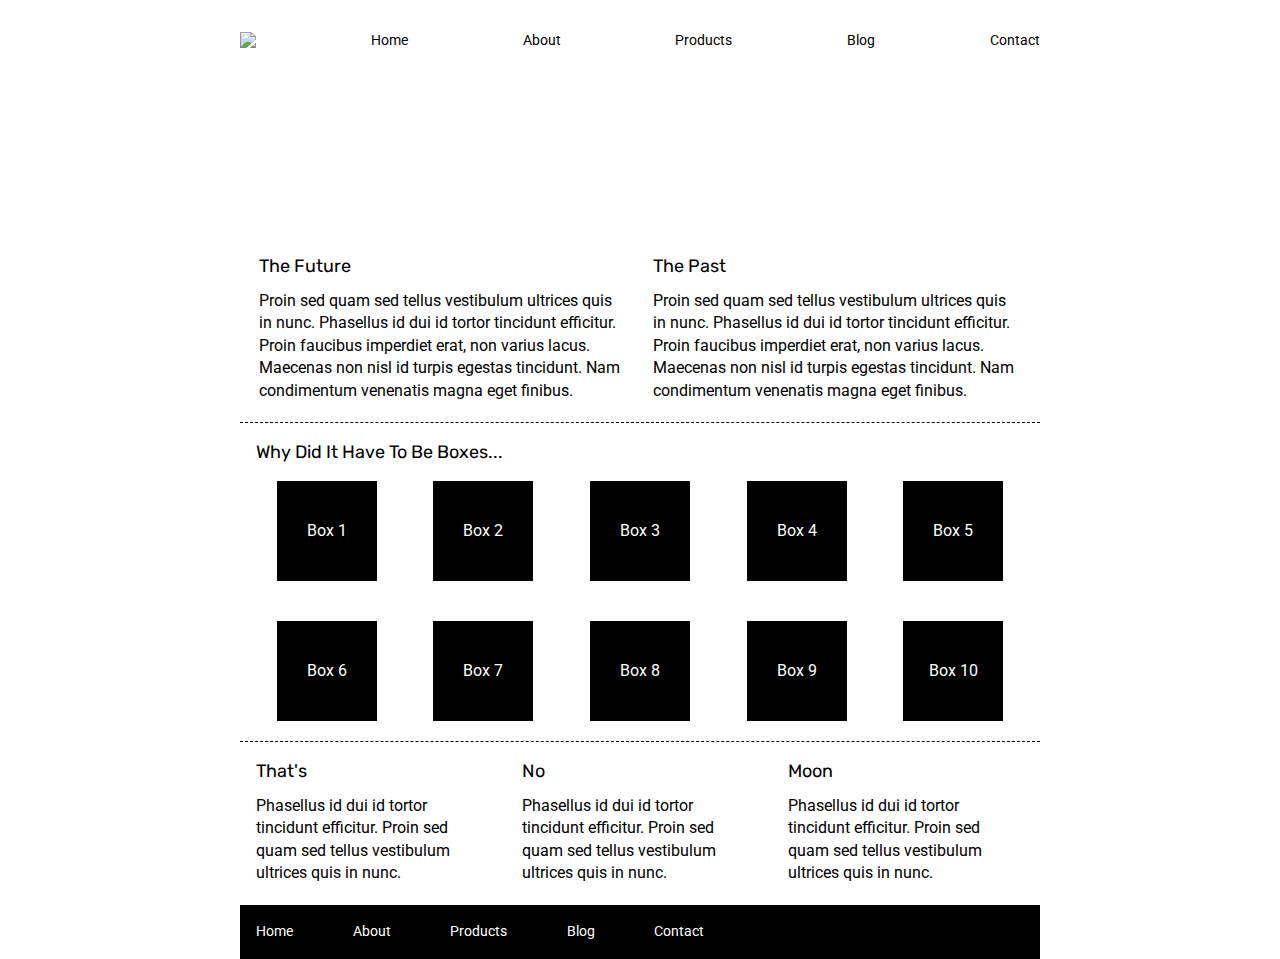
==== index.html @ 8893462c "first pass at header on index" ====
<!doctype html>

<html lang="en">
<head>
  <meta charset="utf-8">

  <title>Sprint Challenge - Home</title>

  <link href="https://fonts.googleapis.com/css?family=Roboto|Rubik" rel="stylesheet">
  <link rel="stylesheet" href="css/index.css">

</head>

<body>
    <div class="container">
        <nav>
            <img src="img/lambda-black.png"/>
            <a href="/index.html">Home</a>
            <a href="/about.html">About</a>
            <a href="/products">Products</a>
            <a href="/blog">Blog</a>
            <a href="/contact">Contact</a>
        </nav>
        <div class="hero"></div>
        <section class="top-content">
            <div class="text-container">
                <h2>The Future</h2>
                <p>Proin sed quam sed tellus vestibulum ultrices quis in nunc. Phasellus id dui id tortor tincidunt efficitur. Proin faucibus imperdiet erat, non varius lacus. Maecenas non nisl id turpis egestas tincidunt. Nam condimentum venenatis magna eget finibus.</p>
            </div>
            <div class="text-container">
                <h2>The Past</h2>
                <p>Proin sed quam sed tellus vestibulum ultrices quis in nunc. Phasellus id dui id tortor tincidunt efficitur. Proin faucibus imperdiet erat, non varius lacus. Maecenas non nisl id turpis egestas tincidunt. Nam condimentum venenatis magna eget finibus.</p>
            </div>
        </section>
        
        <section class="middle-content">
        
            <h2>Why Did It Have To Be Boxes...</h2>
            
            <div class="boxes">
                <div class="box">Box 1</div>
                <div class="box">Box 2</div>
                <div class="box">Box 3</div>
                <div class="box">Box 4</div>
                <div class="box">Box 5</div>
                <div class="box">Box 6</div>
                <div class="box">Box 7</div>
                <div class="box">Box 8</div>
                <div class="box">Box 9</div>
                <div class="box">Box 10</div>
            </div>
        
        </section>

        <section class="bottom-content">

            <div class="text-container">
                <h2>That's</h2>
                <p>Phasellus id dui id tortor tincidunt efficitur. Proin sed quam sed tellus vestibulum ultrices quis in nunc.</p>
            </div>
            <div class="text-container">
                <h2>No</h2>
                <p>Phasellus id dui id tortor tincidunt efficitur. Proin sed quam sed tellus vestibulum ultrices quis in nunc.</p>
            </div>
            <div class="text-container">
                <h2>Moon</h2>
                <p>Phasellus id dui id tortor tincidunt efficitur. Proin sed quam sed tellus vestibulum ultrices quis in nunc.</p>
            </div>

        </section>
        
        <footer>
            <nav>
                <a href="#">Home</a>
                <a href="#">About</a>
                <a href="#">Products</a>
                <a href="#">Blog</a>
                <a href="#">Contact</a>
            </nav>
        </footer>
    </div><!-- container -->        
</body>
</html>
---- css/index.css ----
/* http://meyerweb.com/eric/tools/css/reset/ 
   v2.0 | 20110126
   License: none (public domain)
*/

html, body, div, span, applet, object, iframe,
h1, h2, h3, h4, h5, h6, p, blockquote, pre,
a, abbr, acronym, address, big, cite, code,
del, dfn, em, img, ins, kbd, q, s, samp,
small, strike, strong, sub, sup, tt, var,
b, u, i, center,
dl, dt, dd, ol, ul, li,
fieldset, form, label, legend,
table, caption, tbody, tfoot, thead, tr, th, td,
article, aside, canvas, details, embed, 
figure, figcaption, footer, header, hgroup, 
menu, nav, output, ruby, section, summary,
time, mark, audio, video {
	margin: 0;
	padding: 0;
	border: 0;
	font-size: 100%;
	font: inherit;
	vertical-align: baseline;
}
/* HTML5 display-role reset for older browsers */
article, aside, details, figcaption, figure, 
footer, header, hgroup, menu, nav, section {
	display: block;
}
body {
	line-height: 1;
}
ol, ul {
	list-style: none;
}
blockquote, q {
	quotes: none;
}
blockquote:before, blockquote:after,
q:before, q:after {
	content: '';
	content: none;
}
table {
	border-collapse: collapse;
	border-spacing: 0;
}

* {
    box-sizing: border-box;
}

html, body {
    height: 100%;
    font-family: 'Roboto', sans-serif;
}

h1, h2, h3, h4, h5 {
    font-size: 18px;
    margin-bottom: 15px;
    font-family: 'Rubik', sans-serif;
}

p {
    line-height: 1.4;
}

.container {
    width: 800px;
    margin: 0 auto;
}

nav {
    display:flex;
    justify-content: space-between;
    align-items:flex-end;
    padding:4% 0;
}

nav a {
    color:black;
    text-decoration: none;
    font-size:.9rem;
}

.hero {
    background-image: url('/img/jumbo.jpg');
    height:153px;
    background-repeat:none;
    margin:0 0 3%;
}

.top-content {
    display: flex;
    flex-wrap: wrap;
    justify-content: space-evenly;
    margin-bottom: 20px;
    border-bottom: 1px dashed black;
}

.top-content .text-container {
    width: 48%;
    padding: 0 1%;
    padding-bottom: 20px;  
}

.middle-content {
    margin-bottom: 20px;
    border-bottom: 1px dashed black;
}

.middle-content h2 {
    padding: 0 2%;
    margin-bottom: 0;
}

.middle-content .boxes {
    display: flex;
    flex-wrap: wrap;
    justify-content: space-evenly;
}

.middle-content .boxes .box {
    width: 12.5%;
    height: 100px;
    background: black;
    margin: 20px 2.5%;
    color: white;
    display: flex;
    align-items: center;
    justify-content: center;
}

.bottom-content {
    display: flex;
    margin: 0 2% 20px;
    justify-content: space-around;
}

.bottom-content .text-container {
    padding-right: 4%;
}

.bottom-content .text-container:last-child {
    padding-right: 0;
}

footer {
    width: 100%;
    background: black;
}

footer nav {
    width: 60%;
    display: flex;
    justify-content: space-between;
    align-items: center;
    padding: 20px 2%;
    font-size: 14px;
}

footer nav a {
    color: white;
    text-decoration: none;
}
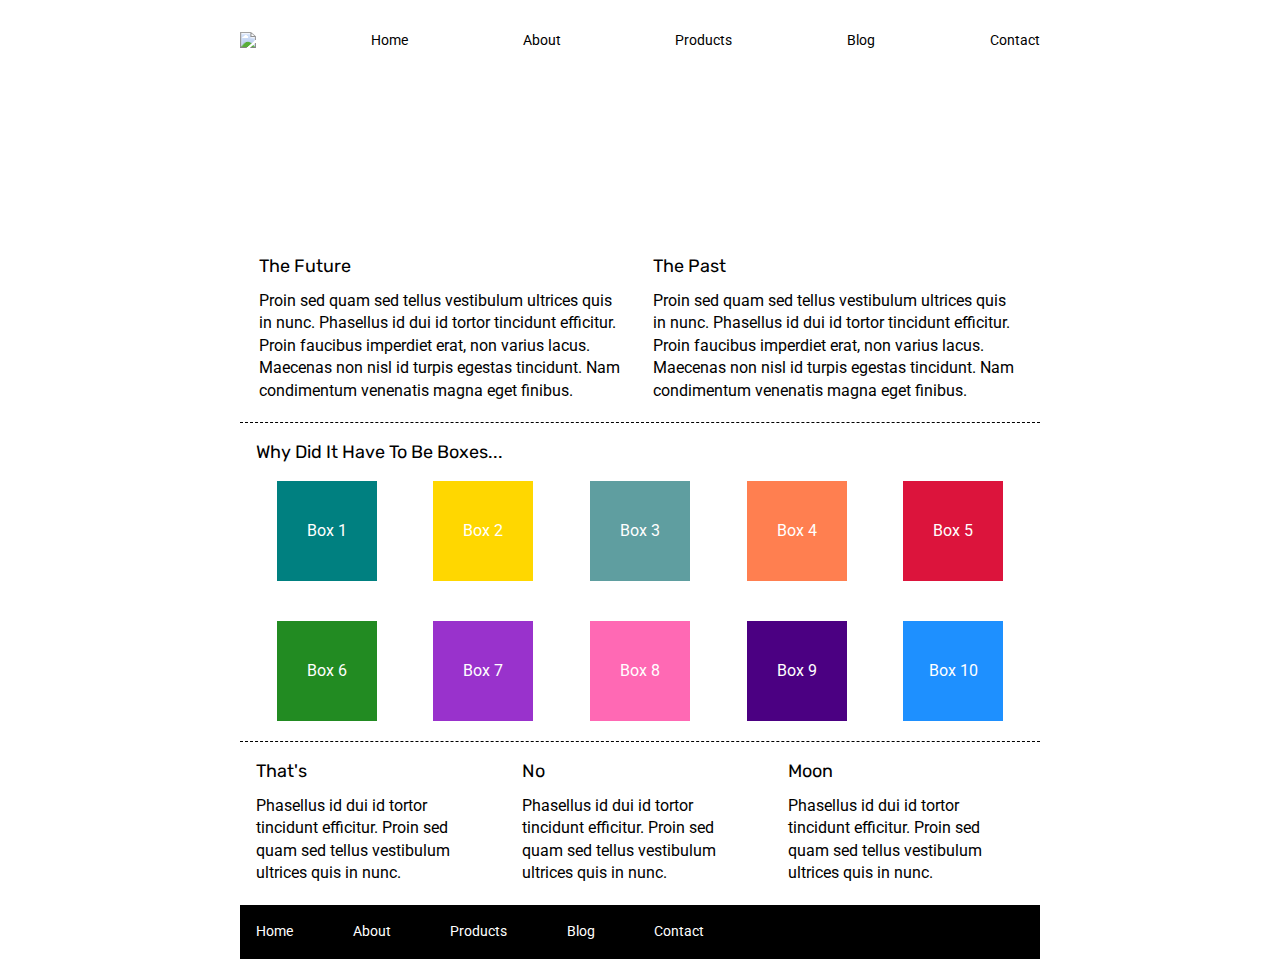
==== commit 4e0b3c0b: "added box coloring" ====
--- a/index.html
+++ b/index.html
@@ -38,16 +38,16 @@
             <h2>Why Did It Have To Be Boxes...</h2>
             
             <div class="boxes">
-                <div class="box">Box 1</div>
-                <div class="box">Box 2</div>
-                <div class="box">Box 3</div>
-                <div class="box">Box 4</div>
-                <div class="box">Box 5</div>
-                <div class="box">Box 6</div>
-                <div class="box">Box 7</div>
-                <div class="box">Box 8</div>
-                <div class="box">Box 9</div>
-                <div class="box">Box 10</div>
+                <div class="box box1">Box 1</div>
+                <div class="box box2">Box 2</div>
+                <div class="box box3">Box 3</div>
+                <div class="box box4">Box 4</div>
+                <div class="box box5">Box 5</div>
+                <div class="box box6">Box 6</div>
+                <div class="box box7">Box 7</div>
+                <div class="box box8">Box 8</div>
+                <div class="box box9">Box 9</div>
+                <div class="box box10">Box 10</div>
             </div>
         
         </section>
--- a/css/index.css
+++ b/css/index.css
@@ -124,7 +124,7 @@
 .middle-content .boxes .box {
     width: 12.5%;
     height: 100px;
-    background: black;
+    
     margin: 20px 2.5%;
     color: white;
     display: flex;
@@ -163,4 +163,15 @@
 footer nav a {
     color: white;
     text-decoration: none;
-}+}
+
+.box1 {background-color: teal;}
+.box2 {background-color: gold;}
+.box3 {background-color: cadetblue;}
+.box4 {background-color: coral;}
+.box5 {background-color: crimson;}
+.box6 {background-color: forestgreen;}
+.box7 {background-color: darkorchid;}
+.box8 {background-color: hotpink;}
+.box9 {background-color: indigo;}
+.box10 {background-color: dodgerblue;}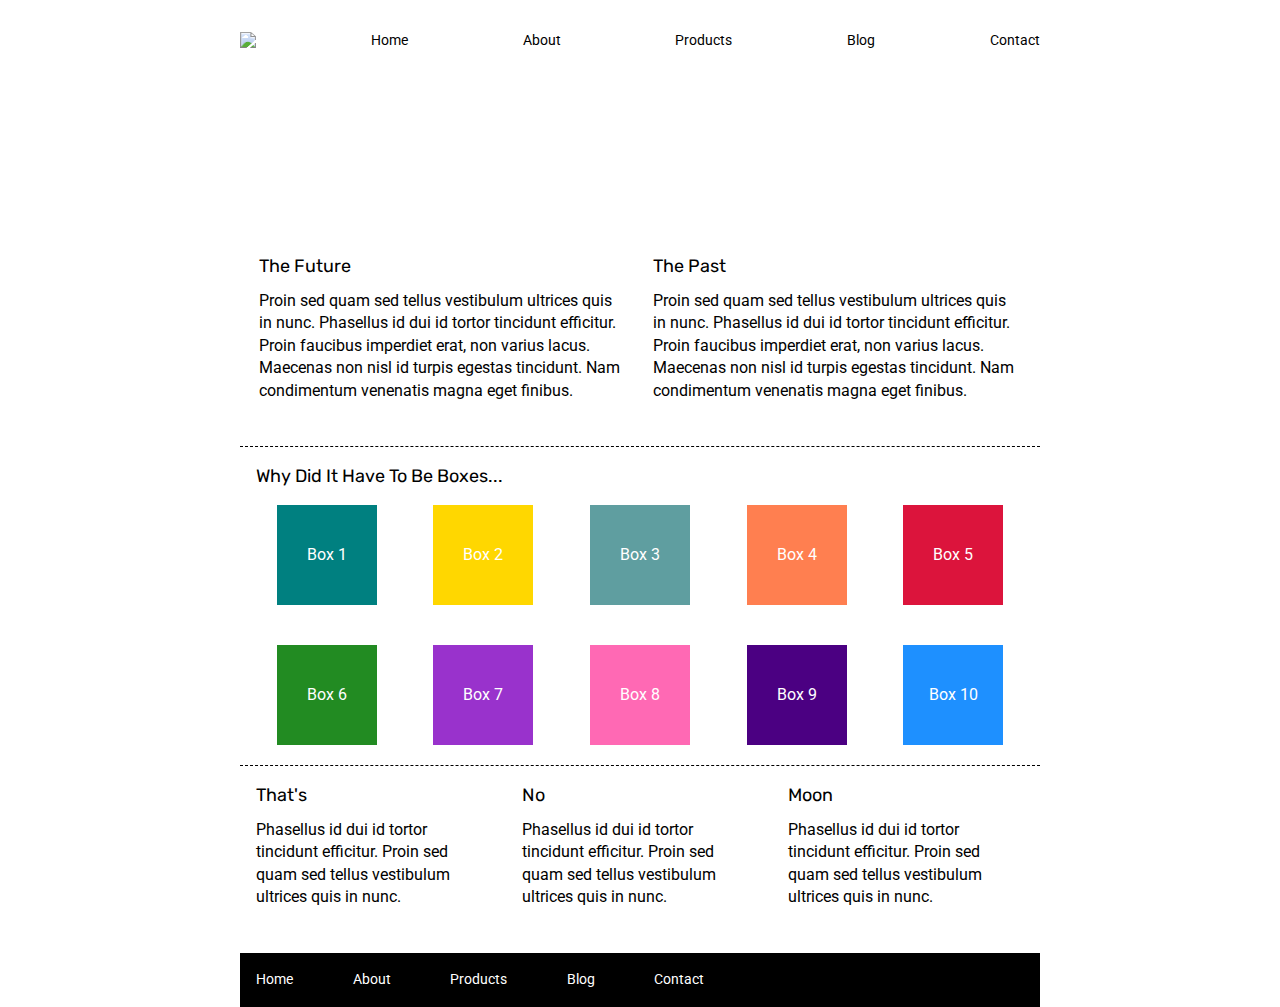
==== commit aa9ecae7: "finished about styling and linked footers" ====
--- a/index.html
+++ b/index.html
@@ -71,8 +71,8 @@
         
         <footer>
             <nav>
-                <a href="#">Home</a>
-                <a href="#">About</a>
+                <a href="home.html">Home</a>
+                <a href="about.html">About</a>
                 <a href="#">Products</a>
                 <a href="#">Blog</a>
                 <a href="#">Contact</a>
--- a/css/index.css
+++ b/css/index.css
@@ -174,4 +174,55 @@
 .box7 {background-color: darkorchid;}
 .box8 {background-color: hotpink;}
 .box9 {background-color: indigo;}
-.box10 {background-color: dodgerblue;}+.box10 {background-color: dodgerblue;}
+
+/***** ABOUT *****/
+
+.about-page section {
+    padding:0 3%;
+    margin:3% 0;
+}
+.about {
+    border-bottom:1px dashed black;
+}
+
+ p {
+margin-bottom:1.5rem;
+}
+
+.info {
+    display:flex;
+    flex-wrap:wrap;
+    justify-content: space-between;
+}
+
+.info div {
+    width:48%;
+    border-bottom:1px dashed black;
+    margin:3% 0;
+}
+
+.info div img {
+    margin-bottom:3%;
+    width:100%;
+}
+a.btn {
+    display:inline-block;
+    padding:3% 7%;
+    border:2px solid black;
+    color:black;
+    text-decoration:none;
+    border-radius:8px;
+    margin: 0 0 1.5rem;
+}
+
+a.btn:hover {
+    color:white;
+    background-color:black;
+}
+
+.about-page footer {margin-top:5%;}
+
+.about-page .hero {
+    background-image: url('/img/jumbo-about.png');
+}